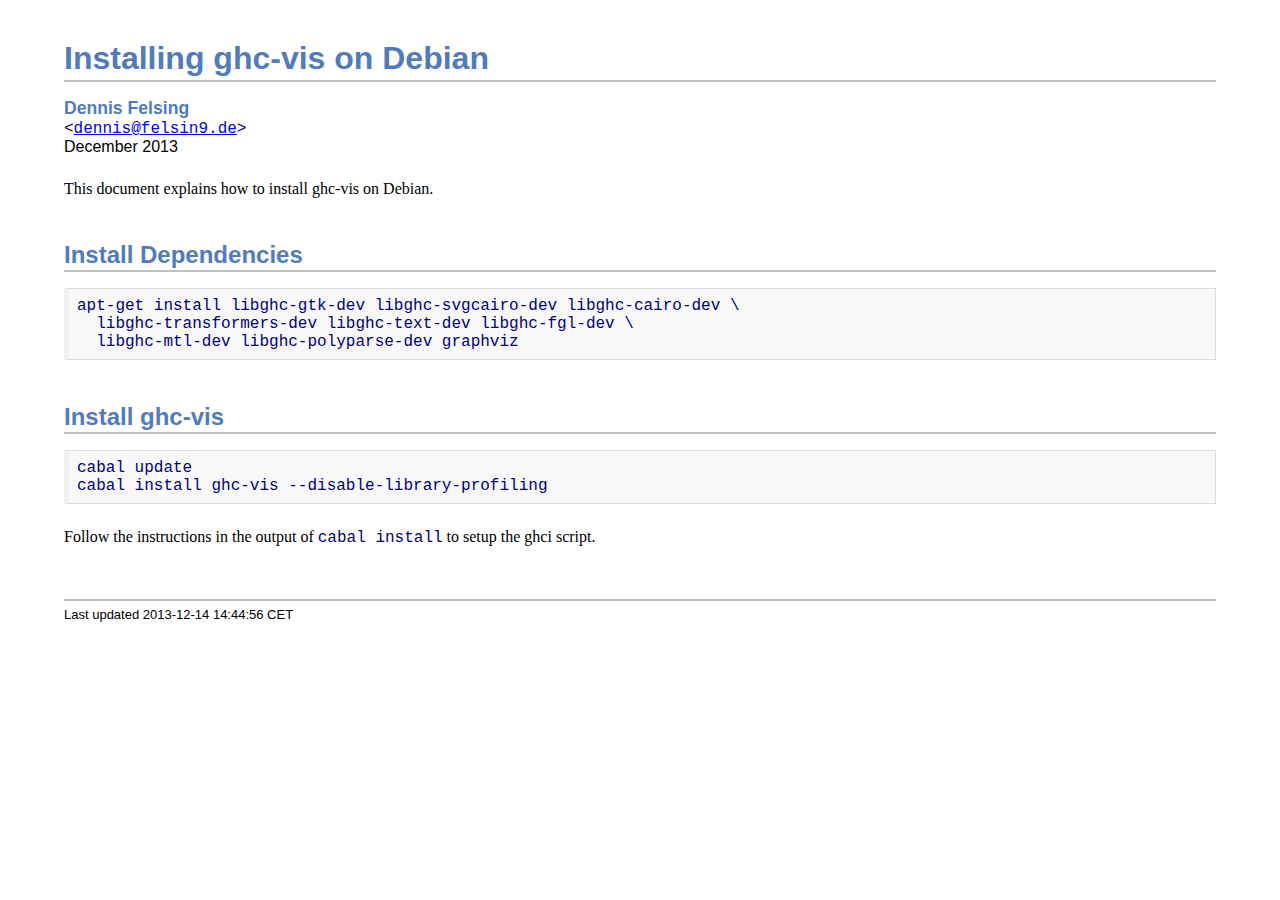
==== docs/installing-debian/index.html @ e1fabb4c "ghc-vis doc update" ====
<!DOCTYPE html PUBLIC "-//W3C//DTD XHTML 1.1//EN" "http://www.w3.org/TR/xhtml11/DTD/xhtml11.dtd"><html xmlns="http://www.w3.org/1999/xhtml" xml:lang="en"><head><meta http-equiv="Content-Type" content="application/xhtml+xml; charset=UTF-8"><meta name="generator" content="AsciiDoc 8.6.8"><title>Installing ghc-vis on Debian</title><style type="text/css">
/* Shared CSS for AsciiDoc xhtml11 and html5 backends */

/* Default font. */
body {
  font-family: Georgia,serif;
}

/* Title font. */
h1, h2, h3, h4, h5, h6,
div.title, caption.title,
thead, p.table.header,
#toctitle,
#author, #revnumber, #revdate, #revremark,
#footer {
  font-family: Arial,Helvetica,sans-serif;
}

body {
  margin: 1em 5% 1em 5%;
}

a {
  color: blue;
  text-decoration: underline;
}
a:visited {
  color: fuchsia;
}

em {
  font-style: italic;
  color: navy;
}

strong {
  font-weight: bold;
  color: #083194;
}

h1, h2, h3, h4, h5, h6 {
  color: #527bbd;
  margin-top: 1.2em;
  margin-bottom: 0.5em;
  line-height: 1.3;
}

h1, h2, h3 {
  border-bottom: 2px solid silver;
}
h2 {
  padding-top: 0.5em;
}
h3 {
  float: left;
}
h3 + * {
  clear: left;
}
h5 {
  font-size: 1.0em;
}

div.sectionbody {
  margin-left: 0;
}

hr {
  border: 1px solid silver;
}

p {
  margin-top: 0.5em;
  margin-bottom: 0.5em;
}

ul, ol, li > p {
  margin-top: 0;
}
ul > li     { color: #aaa; }
ul > li > * { color: black; }

.monospaced, code, pre {
  font-family: "Courier New", Courier, monospace;
  font-size: inherit;
  color: navy;
  padding: 0;
  margin: 0;
}


#author {
  color: #527bbd;
  font-weight: bold;
  font-size: 1.1em;
}
#email {
}
#revnumber, #revdate, #revremark {
}

#footer {
  font-size: small;
  border-top: 2px solid silver;
  padding-top: 0.5em;
  margin-top: 4.0em;
}
#footer-text {
  float: left;
  padding-bottom: 0.5em;
}
#footer-badges {
  float: right;
  padding-bottom: 0.5em;
}

#preamble {
  margin-top: 1.5em;
  margin-bottom: 1.5em;
}
div.imageblock, div.exampleblock, div.verseblock,
div.quoteblock, div.literalblock, div.listingblock, div.sidebarblock,
div.admonitionblock {
  margin-top: 1.0em;
  margin-bottom: 1.5em;
}
div.admonitionblock {
  margin-top: 2.0em;
  margin-bottom: 2.0em;
  margin-right: 10%;
  color: #606060;
}

div.content { /* Block element content. */
  padding: 0;
}

/* Block element titles. */
div.title, caption.title {
  color: #527bbd;
  font-weight: bold;
  text-align: left;
  margin-top: 1.0em;
  margin-bottom: 0.5em;
}
div.title + * {
  margin-top: 0;
}

td div.title:first-child {
  margin-top: 0.0em;
}
div.content div.title:first-child {
  margin-top: 0.0em;
}
div.content + div.title {
  margin-top: 0.0em;
}

div.sidebarblock > div.content {
  background: #ffffee;
  border: 1px solid #dddddd;
  border-left: 4px solid #f0f0f0;
  padding: 0.5em;
}

div.listingblock > div.content {
  border: 1px solid #dddddd;
  border-left: 5px solid #f0f0f0;
  background: #f8f8f8;
  padding: 0.5em;
}

div.quoteblock, div.verseblock {
  padding-left: 1.0em;
  margin-left: 1.0em;
  margin-right: 10%;
  border-left: 5px solid #f0f0f0;
  color: #888;
}

div.quoteblock > div.attribution {
  padding-top: 0.5em;
  text-align: right;
}

div.verseblock > pre.content {
  font-family: inherit;
  font-size: inherit;
}
div.verseblock > div.attribution {
  padding-top: 0.75em;
  text-align: left;
}
/* DEPRECATED: Pre version 8.2.7 verse style literal block. */
div.verseblock + div.attribution {
  text-align: left;
}

div.admonitionblock .icon {
  vertical-align: top;
  font-size: 1.1em;
  font-weight: bold;
  text-decoration: underline;
  color: #527bbd;
  padding-right: 0.5em;
}
div.admonitionblock td.content {
  padding-left: 0.5em;
  border-left: 3px solid #dddddd;
}

div.exampleblock > div.content {
  border-left: 3px solid #dddddd;
  padding-left: 0.5em;
}

div.imageblock div.content { padding-left: 0; }
span.image img { border-style: none; }
a.image:visited { color: white; }

dl {
  margin-top: 0.8em;
  margin-bottom: 0.8em;
}
dt {
  margin-top: 0.5em;
  margin-bottom: 0;
  font-style: normal;
  color: navy;
}
dd > *:first-child {
  margin-top: 0.1em;
}

ul, ol {
    list-style-position: outside;
}
ol.arabic {
  list-style-type: decimal;
}
ol.loweralpha {
  list-style-type: lower-alpha;
}
ol.upperalpha {
  list-style-type: upper-alpha;
}
ol.lowerroman {
  list-style-type: lower-roman;
}
ol.upperroman {
  list-style-type: upper-roman;
}

div.compact ul, div.compact ol,
div.compact p, div.compact p,
div.compact div, div.compact div {
  margin-top: 0.1em;
  margin-bottom: 0.1em;
}

tfoot {
  font-weight: bold;
}
td > div.verse {
  white-space: pre;
}

div.hdlist {
  margin-top: 0.8em;
  margin-bottom: 0.8em;
}
div.hdlist tr {
  padding-bottom: 15px;
}
dt.hdlist1.strong, td.hdlist1.strong {
  font-weight: bold;
}
td.hdlist1 {
  vertical-align: top;
  font-style: normal;
  padding-right: 0.8em;
  color: navy;
}
td.hdlist2 {
  vertical-align: top;
}
div.hdlist.compact tr {
  margin: 0;
  padding-bottom: 0;
}

.comment {
  background: yellow;
}

.footnote, .footnoteref {
  font-size: 0.8em;
}

span.footnote, span.footnoteref {
  vertical-align: super;
}

#footnotes {
  margin: 20px 0 20px 0;
  padding: 7px 0 0 0;
}

#footnotes div.footnote {
  margin: 0 0 5px 0;
}

#footnotes hr {
  border: none;
  border-top: 1px solid silver;
  height: 1px;
  text-align: left;
  margin-left: 0;
  width: 20%;
  min-width: 100px;
}

div.colist td {
  padding-right: 0.5em;
  padding-bottom: 0.3em;
  vertical-align: top;
}
div.colist td img {
  margin-top: 0.3em;
}

@media print {
  #footer-badges { display: none; }
}

#toc {
  margin-bottom: 2.5em;
}

#toctitle {
  color: #527bbd;
  font-size: 1.1em;
  font-weight: bold;
  margin-top: 1.0em;
  margin-bottom: 0.1em;
}

div.toclevel0, div.toclevel1, div.toclevel2, div.toclevel3, div.toclevel4 {
  margin-top: 0;
  margin-bottom: 0;
}
div.toclevel2 {
  margin-left: 2em;
  font-size: 0.9em;
}
div.toclevel3 {
  margin-left: 4em;
  font-size: 0.9em;
}
div.toclevel4 {
  margin-left: 6em;
  font-size: 0.9em;
}

span.aqua { color: aqua; }
span.black { color: black; }
span.blue { color: blue; }
span.fuchsia { color: fuchsia; }
span.gray { color: gray; }
span.green { color: green; }
span.lime { color: lime; }
span.maroon { color: maroon; }
span.navy { color: navy; }
span.olive { color: olive; }
span.purple { color: purple; }
span.red { color: red; }
span.silver { color: silver; }
span.teal { color: teal; }
span.white { color: white; }
span.yellow { color: yellow; }

span.aqua-background { background: aqua; }
span.black-background { background: black; }
span.blue-background { background: blue; }
span.fuchsia-background { background: fuchsia; }
span.gray-background { background: gray; }
span.green-background { background: green; }
span.lime-background { background: lime; }
span.maroon-background { background: maroon; }
span.navy-background { background: navy; }
span.olive-background { background: olive; }
span.purple-background { background: purple; }
span.red-background { background: red; }
span.silver-background { background: silver; }
span.teal-background { background: teal; }
span.white-background { background: white; }
span.yellow-background { background: yellow; }

span.big { font-size: 2em; }
span.small { font-size: 0.6em; }

span.underline { text-decoration: underline; }
span.overline { text-decoration: overline; }
span.line-through { text-decoration: line-through; }

div.unbreakable { page-break-inside: avoid; }


/*
 * xhtml11 specific
 *
 * */

div.tableblock {
  margin-top: 1.0em;
  margin-bottom: 1.5em;
}
div.tableblock > table {
  border: 3px solid #527bbd;
}
thead, p.table.header {
  font-weight: bold;
  color: #527bbd;
}
p.table {
  margin-top: 0;
}
/* Because the table frame attribute is overriden by CSS in most browsers. */
div.tableblock > table[frame="void"] {
  border-style: none;
}
div.tableblock > table[frame="hsides"] {
  border-left-style: none;
  border-right-style: none;
}
div.tableblock > table[frame="vsides"] {
  border-top-style: none;
  border-bottom-style: none;
}


/*
 * html5 specific
 *
 * */

table.tableblock {
  margin-top: 1.0em;
  margin-bottom: 1.5em;
}
thead, p.tableblock.header {
  font-weight: bold;
  color: #527bbd;
}
p.tableblock {
  margin-top: 0;
}
table.tableblock {
  border-width: 3px;
  border-spacing: 0px;
  border-style: solid;
  border-color: #527bbd;
  border-collapse: collapse;
}
th.tableblock, td.tableblock {
  border-width: 1px;
  padding: 4px;
  border-style: solid;
  border-color: #527bbd;
}

table.tableblock.frame-topbot {
  border-left-style: hidden;
  border-right-style: hidden;
}
table.tableblock.frame-sides {
  border-top-style: hidden;
  border-bottom-style: hidden;
}
table.tableblock.frame-none {
  border-style: hidden;
}

th.tableblock.halign-left, td.tableblock.halign-left {
  text-align: left;
}
th.tableblock.halign-center, td.tableblock.halign-center {
  text-align: center;
}
th.tableblock.halign-right, td.tableblock.halign-right {
  text-align: right;
}

th.tableblock.valign-top, td.tableblock.valign-top {
  vertical-align: top;
}
th.tableblock.valign-middle, td.tableblock.valign-middle {
  vertical-align: middle;
}
th.tableblock.valign-bottom, td.tableblock.valign-bottom {
  vertical-align: bottom;
}


/*
 * manpage specific
 *
 * */

body.manpage h1 {
  padding-top: 0.5em;
  padding-bottom: 0.5em;
  border-top: 2px solid silver;
  border-bottom: 2px solid silver;
}
body.manpage h2 {
  border-style: none;
}
body.manpage div.sectionbody {
  margin-left: 3em;
}

@media print {
  body.manpage div#toc { display: none; }
}


ul.toc {
	list-style-type: none;
	margin-left: 0;
	padding-left: 0;
}

ul.toc ul.toc {
	padding-left: 0.5em;
}
</style></head><body class="article"><div id="header"><a class="bctarget" name="header"></a>
<h1>Installing ghc-vis on Debian</h1>
<span id="author"><a class="bctarget" name="author"></a>Dennis Felsing</span><br>
<span id="email"><a class="bctarget" name="email"></a><code>&lt;<a href="mailto:dennis@felsin9.de">dennis@felsin9.de</a>&gt;</code></span><br>
<span id="revdate"><a class="bctarget" name="revdate"></a>December 2013</span>
</div><div id="content"><a class="bctarget" name="content"></a>
<div id="preamble"><a class="bctarget" name="preamble"></a>
<div class="sectionbody">
<div class="paragraph"><p>This document explains how to install ghc-vis on Debian.</p></div>
</div>
</div>
<div class="sect1">
<h2 id="install_dependencies"><a class="bctarget" name="install_dependencies"></a>Install Dependencies</h2>
<div class="sectionbody">
<div class="listingblock">
<div class="content">
<pre><code>apt-get install libghc-gtk-dev libghc-svgcairo-dev libghc-cairo-dev \
  libghc-transformers-dev libghc-text-dev libghc-fgl-dev \
  libghc-mtl-dev libghc-polyparse-dev graphviz</code></pre>
</div></div>
</div>
</div>
<div class="sect1">
<h2 id="install_ghc_vis"><a class="bctarget" name="install_ghc_vis"></a>Install ghc-vis</h2>
<div class="sectionbody">
<div class="listingblock">
<div class="content">
<pre><code>cabal update
cabal install ghc-vis --disable-library-profiling</code></pre>
</div></div>
<div class="paragraph"><p>Follow the instructions in the output of <code>cabal install</code> to setup the ghci
script.</p></div>
</div>
</div>
</div><div id="footer"><a class="bctarget" name="footer"></a>
<div id="footer-text"><a class="bctarget" name="footer-text"></a>
Last updated 2013-12-14 14:44:56 CET
</div>
</div></body></html>
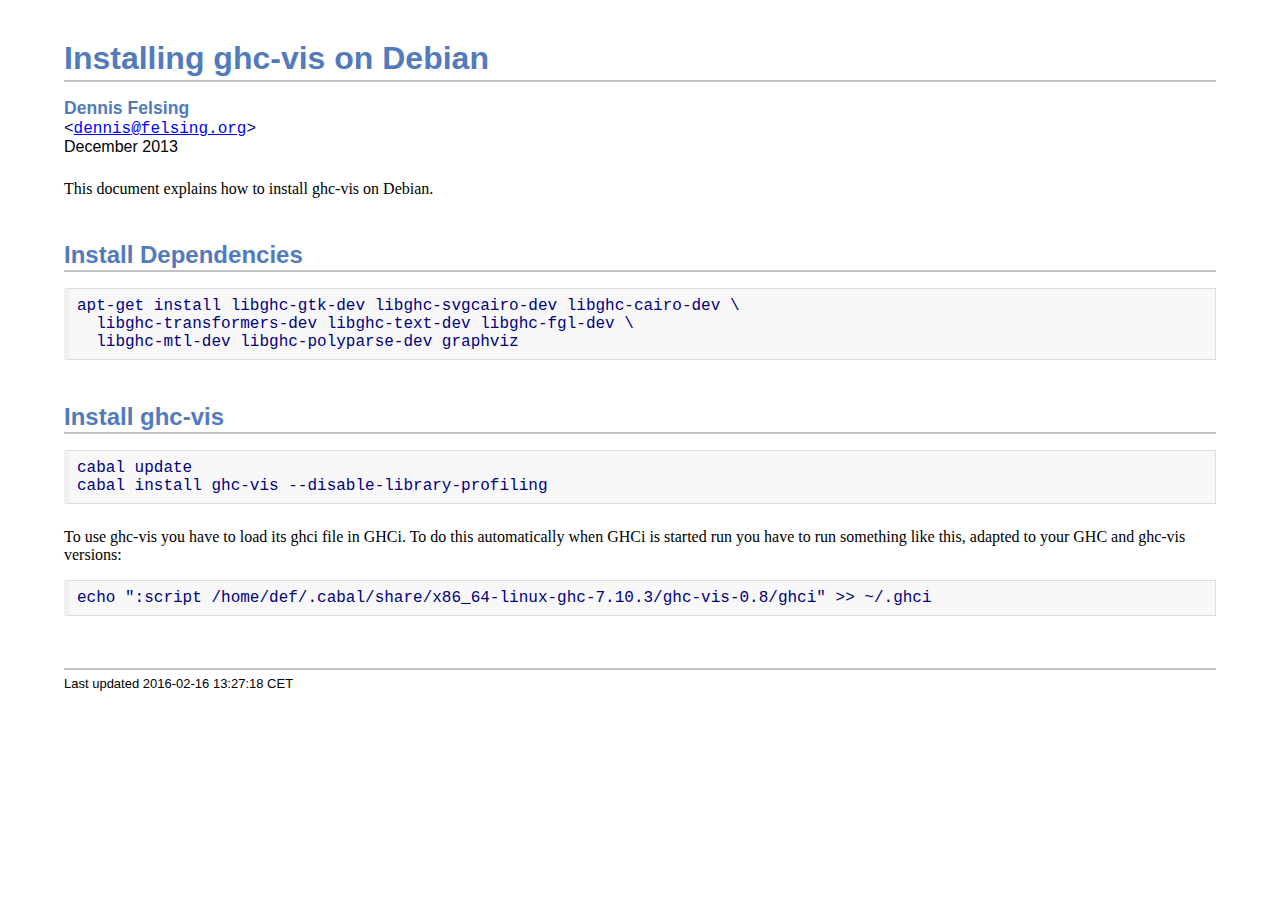
==== commit 9e6bb8bb: "Update email address" ====
--- a/docs/installing-debian/index.html
+++ b/docs/installing-debian/index.html
@@ -1,4 +1,4 @@
-<!DOCTYPE html PUBLIC "-//W3C//DTD XHTML 1.1//EN" "http://www.w3.org/TR/xhtml11/DTD/xhtml11.dtd"><html xmlns="http://www.w3.org/1999/xhtml" xml:lang="en"><head><meta http-equiv="Content-Type" content="application/xhtml+xml; charset=UTF-8"><meta name="generator" content="AsciiDoc 8.6.8"><title>Installing ghc-vis on Debian</title><style type="text/css">
+<!DOCTYPE html PUBLIC "-//W3C//DTD XHTML 1.1//EN" "http://www.w3.org/TR/xhtml11/DTD/xhtml11.dtd"><html xmlns="http://www.w3.org/1999/xhtml" xml:lang="en"><head><meta http-equiv="Content-Type" content="application/xhtml+xml; charset=UTF-8"><meta name="generator" content="AsciiDoc 8.6.9"><title>Installing ghc-vis on Debian</title><style type="text/css">
 /* Shared CSS for AsciiDoc xhtml11 and html5 backends */
 
 /* Default font. */
@@ -87,7 +87,9 @@
   padding: 0;
   margin: 0;
 }
-
+pre {
+  white-space: pre-wrap;
+}
 
 #author {
   color: #527bbd;
@@ -216,7 +218,7 @@
 }
 
 div.imageblock div.content { padding-left: 0; }
-span.image img { border-style: none; }
+span.image img { border-style: none; vertical-align: text-bottom; }
 a.image:visited { color: white; }
 
 dl {
@@ -538,7 +540,7 @@
 </style></head><body class="article"><div id="header"><a class="bctarget" name="header"></a>
 <h1>Installing ghc-vis on Debian</h1>
 <span id="author"><a class="bctarget" name="author"></a>Dennis Felsing</span><br>
-<span id="email"><a class="bctarget" name="email"></a><code>&lt;<a href="mailto:dennis@felsin9.de">dennis@felsin9.de</a>&gt;</code></span><br>
+<span id="email"><a class="bctarget" name="email"></a><code>&lt;<a href="mailto:dennis@felsing.org">dennis@felsing.org</a>&gt;</code></span><br>
 <span id="revdate"><a class="bctarget" name="revdate"></a>December 2013</span>
 </div><div id="content"><a class="bctarget" name="content"></a>
 <div id="preamble"><a class="bctarget" name="preamble"></a>
@@ -565,12 +567,17 @@
 <pre><code>cabal update
 cabal install ghc-vis --disable-library-profiling</code></pre>
 </div></div>
-<div class="paragraph"><p>Follow the instructions in the output of <code>cabal install</code> to setup the ghci
-script.</p></div>
+<div class="paragraph"><p>To use ghc-vis you have to load its ghci file in GHCi. To do this
+automatically when GHCi is started run you have to run something like this,
+adapted to your GHC and ghc-vis versions:</p></div>
+<div class="listingblock">
+<div class="content">
+<pre><code>echo ":script /home/def/.cabal/share/x86_64-linux-ghc-7.10.3/ghc-vis-0.8/ghci" &gt;&gt; ~/.ghci</code></pre>
+</div></div>
 </div>
 </div>
 </div><div id="footer"><a class="bctarget" name="footer"></a>
 <div id="footer-text"><a class="bctarget" name="footer-text"></a>
-Last updated 2013-12-14 14:44:56 CET
-</div>
-</div></body></html>+Last updated 2016-02-16 13:27:18 CET
+</div>
+</div></body></html>
